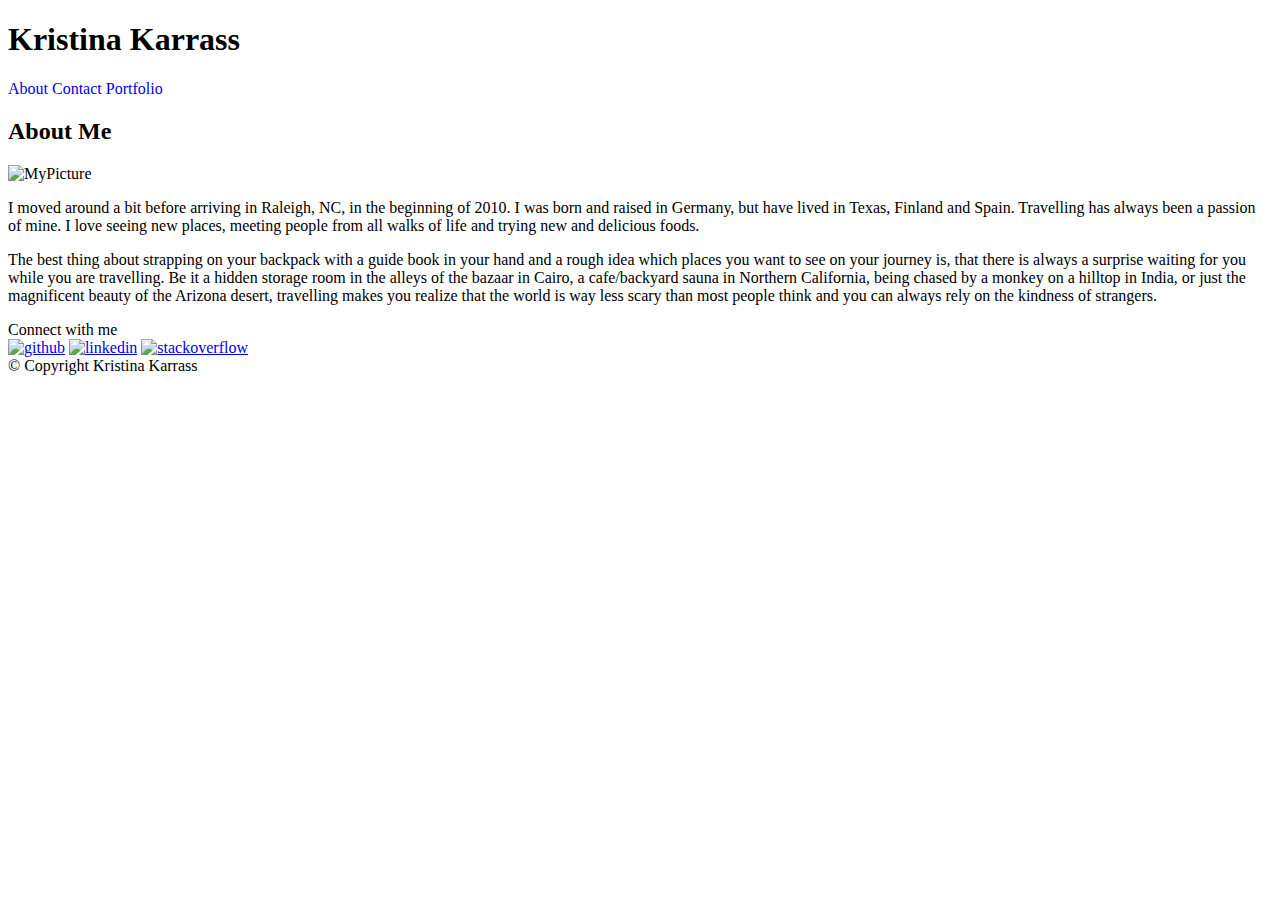
==== index.html @ 081cd3d4 "initial site files" ====
<!DOCTYPE html>
<html lang="en-us">
<head>
<meta charset="UTF-8">
<title>My Student Bio</title>
<link rel="stylesheet" type="text/css" href="assets/css/style.css">
<!-- <link rel="stylesheet" href="reset.css"> -->
</head>
<body>

	<div class="header">
		<h1>Kristina Karrass</h1>
		<div class="navigation">
			<a href="index.html" style="text-decoration: none">About</a> 
			<a href="contact.html" style="text-decoration: none">Contact</a> 
			<a href="portfolio.html" style="text-decoration: none">Portfolio</a>
		</div>
	</div>

	<div class="container">

		<div id="main-bio">
			<h2>About Me</h2>
			<img id="bio-image" src="assets/images/.." alt="MyPicture" style="width:200px; height:200px;">
			<p>I moved around a bit before arriving in Raleigh, NC, in the beginning of 2010. I was born and raised in Germany, but have lived in Texas, Finland and Spain. Travelling has always been a passion of mine. I love seeing new places, meeting people from all walks of life and trying new and delicious foods. 
			</p>
			<p>The best thing about strapping on your backpack with a guide book in your hand and a rough idea which places you want to see on your journey is, that there is always a surprise waiting for you while you are travelling. Be it a hidden storage room in the alleys of the bazaar in Cairo, a cafe/backyard sauna in Northern California, being chased by a monkey on a hilltop in India, or just the magnificent beauty of the Arizona desert, travelling makes you realize that the world is way less scary than most people think and you can always rely on the kindness of strangers.
			</p>
		</div>

	<div class="connect">
		<header>Connect with me</header>
			<nav role='navigation'>
				<a href="https://github.com/kristinakarrass" target="_blank"><img src="assets/images/github.png" alt="github" style="width: 50px; height: 50px;"></a>
				<a href="https://www.linkedin.com/in/kristina-karrass-05b01b134" target="_blank"><img src="assets/images/linkedin.png" alt="linkedin" style="width: 50px; height: 50px;"></a>
				<a href="http://stackoverflow.com/users/7407109/kri" target="_blank"><img src="assets/images/stackoverflow.png" alt="stackoverflow" style="width: 50px; height: 50px;"></a>
			</nav>
	</div>
</div>
	<div id="footer">&copy; Copyright Kristina Karrass</div>
</body>
</html>
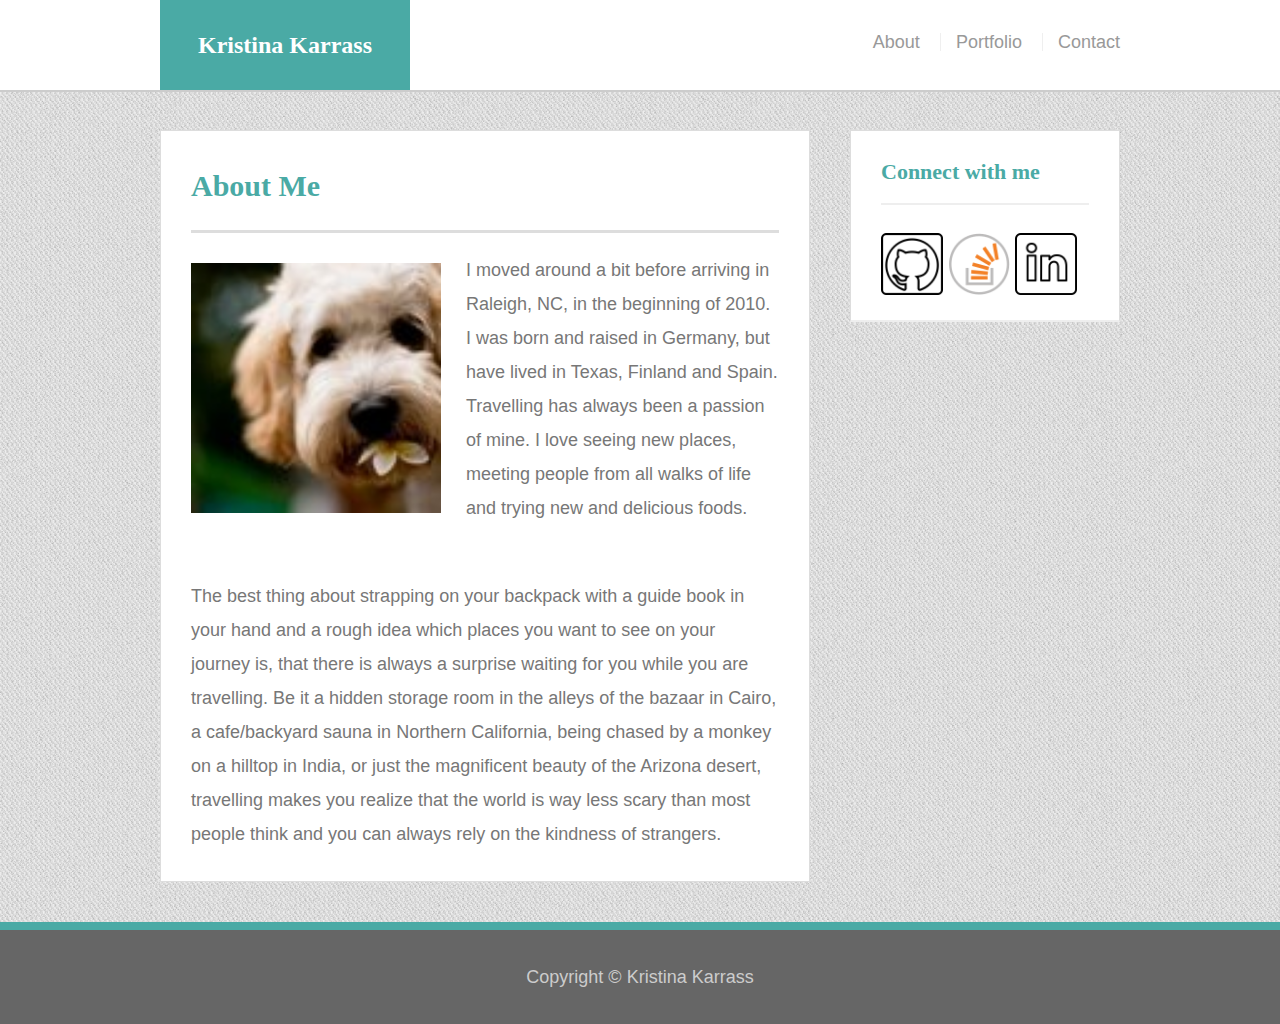
==== commit ac23abda: "responsive_portfolio" ====
--- a/index.html
+++ b/index.html
@@ -1,44 +1,58 @@
 <!DOCTYPE html>
 <html lang="en-us">
 <head>
-<meta charset="UTF-8">
-<title>My Student Bio</title>
-<link rel="stylesheet" type="text/css" href="assets/css/style.css">
-<!-- <link rel="stylesheet" href="reset.css"> -->
+	<meta charset="UTF-8">
+	<meta name="viewport" content="width=device width, initial-scale-1">
+	<title>Kristina Karrass</title>
+	<link rel="stylesheet" href="assets/css/reset.css">
+	<link rel="stylesheet" type="text/css" href="assets/css/style.css">
 </head>
 <body>
+	<header id="masterhead">
+		<div class="container">
+		<a href="index.html" id="logo">Kristina Karrass</a>
+		<nav>
+			<a href="index.html">About</a>
+			<a href="portfolio.html">Portfolio</a>
+			<a href="contact.html">Contact</a>
+		</nav>
+		</div>
+	</header>
 
-	<div class="header">
-		<h1>Kristina Karrass</h1>
-		<div class="navigation">
-			<a href="index.html" style="text-decoration: none">About</a> 
-			<a href="contact.html" style="text-decoration: none">Contact</a> 
-			<a href="portfolio.html" style="text-decoration: none">Portfolio</a>
-		</div>
-	</div>
+<div class="wrapper">
 
-	<div class="container">
+	<div id="main-container" class="container">
+<!-- this section is different on each page -->
+<!-- personal introduction -->
 
-		<div id="main-bio">
-			<h2>About Me</h2>
-			<img id="bio-image" src="assets/images/.." alt="MyPicture" style="width:200px; height:200px;">
-			<p>I moved around a bit before arriving in Raleigh, NC, in the beginning of 2010. I was born and raised in Germany, but have lived in Texas, Finland and Spain. Travelling has always been a passion of mine. I love seeing new places, meeting people from all walks of life and trying new and delicious foods. 
-			</p>
+		<section class="main-section">
+			<h1>About Me</h1>
+
+			<img class ="biopic" src="assets/images/profilepic.jpg" alt="Kristina Karrass">
+			<p>I moved around a bit before arriving in Raleigh, NC, in the beginning of 2010. I was born and raised in Germany, but have lived in Texas, Finland and Spain. Travelling has always been a passion of mine. I love seeing new places, meeting people from all walks of life and trying new and delicious foods.</p>
+			<br>
 			<p>The best thing about strapping on your backpack with a guide book in your hand and a rough idea which places you want to see on your journey is, that there is always a surprise waiting for you while you are travelling. Be it a hidden storage room in the alleys of the bazaar in Cairo, a cafe/backyard sauna in Northern California, being chased by a monkey on a hilltop in India, or just the magnificent beauty of the Arizona desert, travelling makes you realize that the world is way less scary than most people think and you can always rely on the kindness of strangers.
 			</p>
+		</section>
+
+<!-- This section (connect with me) is the same on each page -->
+		<section class="sidebar">
+			<div id="connect">
+				<h2>Connect with me</h2>
+
+					<a href="https://github.com/kristinakarrass" target="_blank"><img class="icons" src="assets/images/github.png" alt="github"></a>
+					<a href="http://stackoverflow.com/users/7407109/kri" target="_blank"><img class="icons" src="assets/images/stack.png" alt="stackoverflow"></a>
+					<a href="https://www.linkedin.com/in/kristina-karrass-05b01b134" target="_blank"><img class="icons" src="assets/images/linkedin.png" alt="linkedin"></a>
+					
+			</div>
+		</section>
+
 		</div>
-
-	<div class="connect">
-		<header>Connect with me</header>
-			<nav role='navigation'>
-				<a href="https://github.com/kristinakarrass" target="_blank"><img src="assets/images/github.png" alt="github" style="width: 50px; height: 50px;"></a>
-				<a href="https://www.linkedin.com/in/kristina-karrass-05b01b134" target="_blank"><img src="assets/images/linkedin.png" alt="linkedin" style="width: 50px; height: 50px;"></a>
-				<a href="http://stackoverflow.com/users/7407109/kri" target="_blank"><img src="assets/images/stackoverflow.png" alt="stackoverflow" style="width: 50px; height: 50px;"></a>
-			</nav>
-	</div>
 </div>
-	<div id="footer">&copy; Copyright Kristina Karrass</div>
+		<footer>
+			<div class="container">
+			Copyright &copy; Kristina Karrass
+			</div>
+		</footer>
 </body>
-</html>
-
-
+</html>--- a/assets/css/style.css
+++ b/assets/css/style.css
@@ -0,0 +1,339 @@
+* {
+	box-sizing: border-box;
+}
+
+body {
+	background-image: url('../images/fabric.png');
+	font-size: 18px;
+	line-height: 34px;
+	font-family: 'Arial', 'Helvetica Neue', Helvetica, sans-serif;
+	color: #777777;
+}
+
+.container {
+	width: 100%;
+	max-width: 960px;
+	clear: both;
+	margin: 0 auto;
+}
+
+h1, h2, h3, p {
+	margin-bottom: 20px;
+}
+
+p:last-child {
+	margin-bottom: 0;
+}
+
+h1, h2, h3 {
+	font-family: 'Georgia', Times, Times New Roman, serif;
+	font-weight: 700;
+	color: #4aaaa5;
+}
+
+h1 {
+	font-size: 30px;
+	line-height: 49px;
+	border-bottom: 3px solid #dddddd;
+	padding-bottom: 20px;
+}
+
+h2, h3 {
+	font-size: 22px;
+}
+
+/*headers*/
+
+#masterhead {
+	background-color: #ffffff;
+	margin: 0 0 30px;
+	z-index: 99;
+	color: #ffffff;
+	overflow: auto;
+	border-bottom: 2px solid #cccccc;
+	position: fixed;
+	width: 100%;
+}
+
+#logo {
+	width: 250px;
+	height: 90px;
+	background-color: #4aaaa5;
+	float: left;
+	font-family: 'Georgia', Times, Times New Roman, serif;
+	text-align: center;
+	line-height: 90px;
+	color: #ffffff;
+	font-weight: 700;
+	font-size: 24px;
+	text-decoration: none;
+}
+
+nav {
+	float: right;
+	margin-top: 25px;
+}
+
+nav a {
+	color: #999999;
+	text-decoration: none;
+	margin-left: 15px;
+	display: inline-block;
+	border-left: 1px solid #efefef;
+	padding-left: 15px;
+	line-height: 18px;
+}
+
+nav a:first-child {
+	border-left: 0 none;
+}
+
+/*make it pretty*/
+
+nav a:hover {
+	color: black;
+}
+
+nav a:active {
+	color: red;
+}
+
+/*main section*/
+
+#main-container {
+	padding-top: 130px;
+}
+
+.main-section {
+	background-color: #ffffff;
+	padding: 30px;
+	margin: 0 0 40px 0;
+	width: 100%;
+	max-width: 650px;
+	float: left;
+	border: 1px solid #dddddd;
+}
+
+.biopic {
+	width: 250px;
+	height: auto;
+	margin-top: 10px;
+	float: left;
+	margin-right: 25px;
+}
+
+/*sidebar*/
+
+.sidebar {
+	background-color: #ffffff;
+	padding: 30px;
+	width: 100%;
+	max-width: 270px;
+	float: right;
+	border: 1px solid #dddddd;
+	margin-bottom: 20px;
+}
+
+h3, .sidebar, h2 {
+	border-bottom: 2px solid #eeeeee;
+	padding-bottom: 20px;
+	line-height: 22px;
+}
+
+.icons {
+	width: 62px;
+	height: 62px;
+	margin-top: 8px;
+	margin-right: 5px;
+}
+
+.icons:last-child {
+	margin-right: 0;
+}
+
+/* footer */
+
+footer {
+	background-color: #666666;
+	color: #ffffff;
+	padding: 30px 0;
+	clear: both;
+	border-top: 8px solid #4aaaa5;
+	color: #cccccc;
+	font-size: 18px;
+	text-align: center;
+}
+
+/* portfolio page*/
+
+.images {
+	width: 274px;
+	overflow: auto;
+	position: relative;
+	float: left;
+	margin: 20px 0 25px;
+}
+
+.images:nth-child(even) {
+	margin-right: 40px;
+}
+
+.images img {
+	width: 100%;
+	border: 0 none;
+}
+
+.images h3 {
+	border-bottom: 0;
+	background-color: #4aaaa5;
+	color: #ffffff;
+	text-align: center;
+	position: absolute;
+	bottom: 40px;
+	padding: 15px;
+	width: 100%;
+	line-height: 30px;
+	margin-bottom: 0;
+	font-weight: 300;
+}
+
+/* Contact page*/
+
+#contact-form ul {
+	margin-bottom: 10px;
+}
+
+#contact-form li {
+	margin-bottom: 10px;
+}
+
+label,
+input[type=text],
+input[type=email],
+textarea {
+	display: block;
+	width: 100%;
+}
+
+input[type=text],
+input[type=email],
+textarea {
+	height: 35px;
+	border: 1px solid #dddddd;
+	padding: 0 10px;
+	font-size: 14px;
+}
+
+textarea {
+	height: 200px;
+}
+
+input[type=submit] {
+	background-color: #4aaaa5;
+	border: 0 none;
+	color: #ffffff;
+	font-size: 18px;
+	cursor: pointer;
+}
+
+/*media queries for responsiveness*/
+
+@media screen and (max-width: 980px) {
+
+	.wrapper {
+		max-width: 960px;
+		padding: 30px;
+	}
+
+	.main-section {
+		max-width: 430px;
+	}
+
+	#masterhead {
+		max-width: 960px;
+	}
+
+	.container nav a:last-child {
+		padding-right: 20px;
+	}
+
+	#logo {
+		margin-left: 30px;
+	}
+
+	.biopic {
+		width: 100%;
+		height: auto;
+		margin-bottom: 30px;
+	}
+
+	.images {
+		width: 100%;
+		height: auto;
+
+	}
+
+}
+
+@media screen and (max-width: 768px) {
+
+	.wrapper {
+		max-width: 750px;
+		padding: 30px;
+	}
+	.sidebar {
+		float: left;
+		max-width: 750px;
+		text-align: center;
+	}
+	
+	.icons {
+		margin-left: 25px;
+		margin-right: 25px;
+	}
+
+	.main-section {
+		max-width: 750px;
+	}
+
+	.container nav a:last-child {
+		padding-right: 20px;
+	}
+
+
+}
+
+@media screen and (max-width: 640px) {
+
+	.wrapper {
+		max-width: 620px;
+		padding: 20px;
+	}
+
+	#masterhead{
+		position: fixed;
+	}
+
+	#logo {
+		width: 100%;
+		margin-left: 0;
+	}
+
+	.main-section {
+		margin-top: 40px;
+	}
+	
+	.container nav {
+		width: 100%;
+		text-align: center;
+		padding-bottom: 20px;
+	}
+
+	.biopic {
+		width: 100%;
+		height: auto;
+		margin-bottom: 30px;
+	}
+
+
+}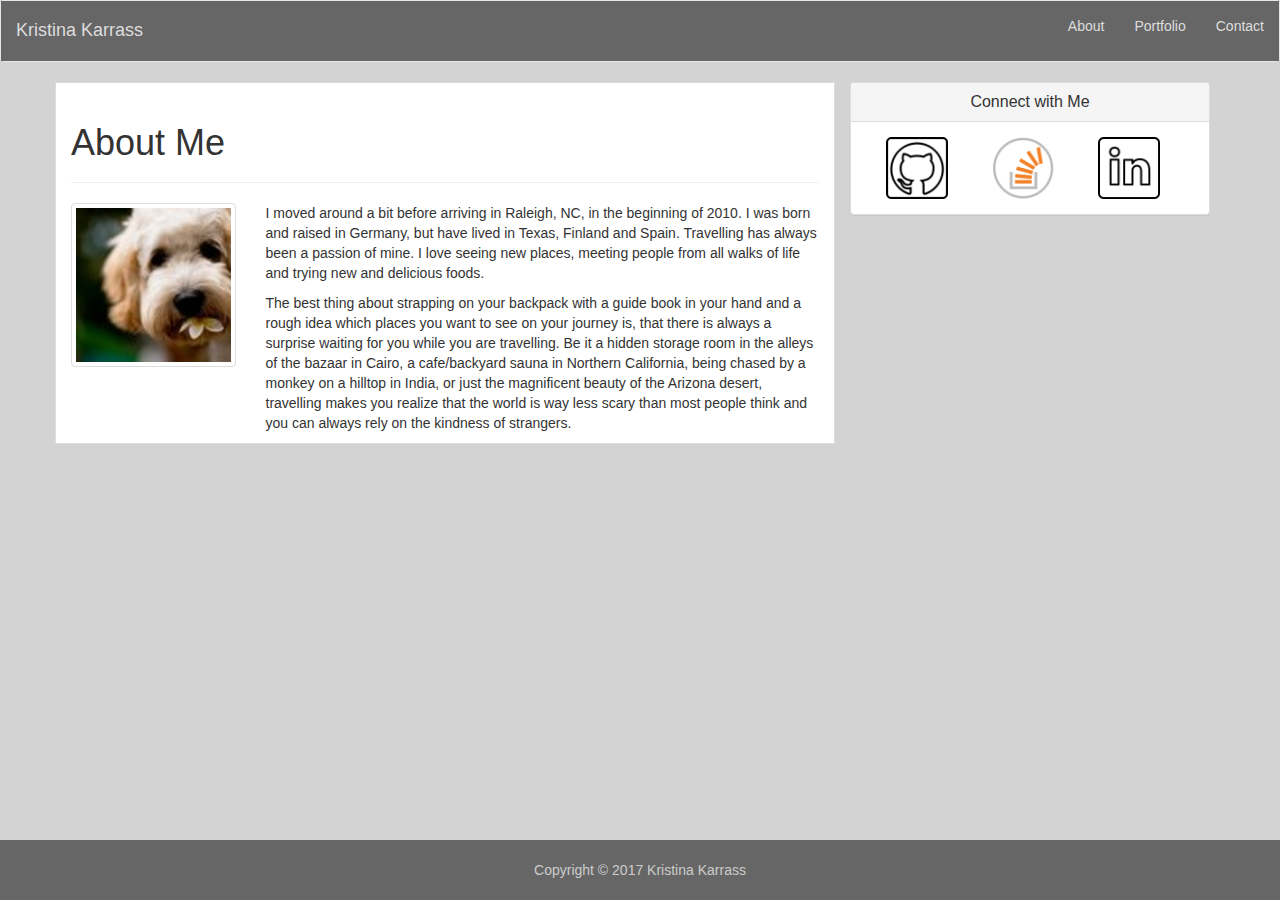
==== commit 7e4f6d11: "sunday commit" ====
--- a/index.html
+++ b/index.html
@@ -1,58 +1,73 @@
 <!DOCTYPE html>
 <html lang="en-us">
 <head>
+	<title>Kristina Karrass</title>
 	<meta charset="UTF-8">
-	<meta name="viewport" content="width=device width, initial-scale-1">
-	<title>Kristina Karrass</title>
-	<link rel="stylesheet" href="assets/css/reset.css">
+	<link rel="stylesheet" href="https://maxcdn.bootstrapcdn.com/bootstrap/3.3.7/css/bootstrap.min.css" integrity="sha384-BVYiiSIFeK1dGmJRAkycuHAHRg32OmUcww7on3RYdg4Va+PmSTsz/K68vbdEjh4u" crossorigin="anonymous">
 	<link rel="stylesheet" type="text/css" href="assets/css/style.css">
 </head>
 <body>
-	<header id="masterhead">
-		<div class="container">
-		<a href="index.html" id="logo">Kristina Karrass</a>
-		<nav>
-			<a href="index.html">About</a>
-			<a href="portfolio.html">Portfolio</a>
-			<a href="contact.html">Contact</a>
-		</nav>
+<!-- navbar -->
+<nav class="navbar navbar-default">
+  <div class="container-fluid">
+  	<div class="row">
+  		<div class="col-xs-12 col-sm-6 col-md-4 col-lg-4">
+    		<div class="navbar-header">
+      			<a class="navbar-brand" href="index.html">Kristina Karrass</a>
+    		</div>
+    	</div>
+	
+		<div class="col-xs-12 col-sm-6 col-md-offset-4 col-md-4 col-lg-offset-4 col-lg-4" style="background-color: #666666; color: #cccccc;">
+      		<ul class="nav navbar-nav navbar-right">
+        		<li><a href="index.html">About</a></li>
+        		<li><a href="portfolio.html">Portfolio</a></li>
+        		<li><a href="contact.html">Contact</a></li>  
+      		</ul>
+      	</div>
+      </div>
+  </div><!-- /.container-fluid -->
+</nav>
+
+<!-- main content -->
+<div class="container">
+	<div class="row">
+		<div class="col-xs-12 col-sm-12 col-md-7 col-lg-8" id="main-section" style="border: 1px solid #dddddd; background-color: #ffffff;">
+			<div class="page-header">
+ 				<h1>About Me</h1>
+			</div>
+			<!-- row with image and paragraph -->
+			<div class="row">
+			  <div class="col-xs-12 col-sm-6 col-md-12 col-lg-3">
+			      <img src="assets/images/profilepic.jpg" alt="KristinaKarrass" class="thumbnail">
+			  </div>    
+			  <div class="col-xs-12 col-sm-6 col-md-12 col-lg-9">
+			      <div class="caption">
+			        <p>I moved around a bit before arriving in Raleigh, NC, in the beginning of 2010. I was born and raised in Germany, but have lived in Texas, Finland and Spain. Travelling has always been a passion of mine. I love seeing new places, meeting people from all walks of life and trying new and delicious foods.</p>
+
+					<p>The best thing about strapping on your backpack with a guide book in your hand and a rough idea which places you want to see on your journey is, that there is always a surprise waiting for you while you are travelling. Be it a hidden storage room in the alleys of the bazaar in Cairo, a cafe/backyard sauna in Northern California, being chased by a monkey on a hilltop in India, or just the magnificent beauty of the Arizona desert, travelling makes you realize that the world is way less scary than most people think and you can always rely on the kindness of strangers.</p>
+			      </div>
+ 			 </div>
+			</div>
 		</div>
-	</header>
-
-<div class="wrapper">
-
-	<div id="main-container" class="container">
-<!-- this section is different on each page -->
-<!-- personal introduction -->
-
-		<section class="main-section">
-			<h1>About Me</h1>
-
-			<img class ="biopic" src="assets/images/profilepic.jpg" alt="Kristina Karrass">
-			<p>I moved around a bit before arriving in Raleigh, NC, in the beginning of 2010. I was born and raised in Germany, but have lived in Texas, Finland and Spain. Travelling has always been a passion of mine. I love seeing new places, meeting people from all walks of life and trying new and delicious foods.</p>
-			<br>
-			<p>The best thing about strapping on your backpack with a guide book in your hand and a rough idea which places you want to see on your journey is, that there is always a surprise waiting for you while you are travelling. Be it a hidden storage room in the alleys of the bazaar in Cairo, a cafe/backyard sauna in Northern California, being chased by a monkey on a hilltop in India, or just the magnificent beauty of the Arizona desert, travelling makes you realize that the world is way less scary than most people think and you can always rely on the kindness of strangers.
-			</p>
-		</section>
-
-<!-- This section (connect with me) is the same on each page -->
-		<section class="sidebar">
-			<div id="connect">
-				<h2>Connect with me</h2>
-
-					<a href="https://github.com/kristinakarrass" target="_blank"><img class="icons" src="assets/images/github.png" alt="github"></a>
+<!-- sidebar -->
+		<div class="col-xs-12 col-sm-12 col-md-5 col-lg-4">
+			<div class="panel panel-default">
+  				<div class="panel-heading">
+   				 	<h3 class="panel-title">Connect with Me</h3>
+  				</div>
+  				<div class="panel-body">
+   					 <a href="https://github.com/kristinakarrass" target="_blank"><img class="icons" src="assets/images/github.png" alt="github"></a>
 					<a href="http://stackoverflow.com/users/7407109/kri" target="_blank"><img class="icons" src="assets/images/stack.png" alt="stackoverflow"></a>
 					<a href="https://www.linkedin.com/in/kristina-karrass-05b01b134" target="_blank"><img class="icons" src="assets/images/linkedin.png" alt="linkedin"></a>
-					
+  				</div>
 			</div>
-		</section>
+		</div>
+	</div>
+</div>
 
-		</div>
-</div>
-		<footer>
-			<div class="container">
-			Copyright &copy; Kristina Karrass
-			</div>
-		</footer>
+<footer>
+		Copyright &copy; 2017 Kristina Karrass
+</footer>
+
 </body>
 </html>--- a/assets/css/style.css
+++ b/assets/css/style.css
@@ -1,339 +1,102 @@
-* {
-	box-sizing: border-box;
+body {
+	margin: 0 0 80px;
+	padding: 0;
+	background-color: lightgrey;
 }
 
-body {
-	background-image: url('../images/fabric.png');
-	font-size: 18px;
-	line-height: 34px;
-	font-family: 'Arial', 'Helvetica Neue', Helvetica, sans-serif;
-	color: #777777;
+html {
+	min-height: 100%;
+	bottom-margin: 80px;
+	position: relative;
 }
 
-.container {
-	width: 100%;
-	max-width: 960px;
-	clear: both;
-	margin: 0 auto;
+.panel-body a{
+	margin: 0 20px;
 }
 
-h1, h2, h3, p {
+img.thumbnail {
+	width: 100%;
+	height: 100%;
+}
+
+/*links in contact form*/
+.icons {
+	width: 62px;
+	height: 62px;
+}
+
+.panel-title {
+	text-align: center;
+}
+
+/*navbar settings*/
+.container-fluid {
+	width: 100%;
+	height: 60px;
+	line-height: 60px;
+	background-color: #666666;
+	color: #cccccc;
+	text-align: center;
+}
+
+
+/*color navbar font and alignment*/
+.navbar-default .navbar-brand {
+    color: #dddddd;
+}
+
+.navbar-default .navbar-nav>li>a {
+    color: #dddddd;
+}
+
+.nav li {
+	display: inline-block;
+}
+
+.navbar-brand {
+	float: none;
+	}
+
+/*portfolio pics*/
+.portfolio {
+	width: 100%;
+	height: auto;
+	position: relative;
+}
+
+/*header portfolio pics*/
+.thumbnail h2 {
+	position: absolute;
+	bottom: 50px;
+	text-align: center;
+	color: white;
+	padding: 10px;
+	width: 90%;
+	/*background-color: #666666;*/
+}
+
+/*margin under submit button*/
+.btn {
 	margin-bottom: 20px;
 }
 
-p:last-child {
-	margin-bottom: 0;
+.img-responsive {
+	width: 100%;
+	position: relative;
 }
 
-h1, h2, h3 {
-	font-family: 'Georgia', Times, Times New Roman, serif;
-	font-weight: 700;
-	color: #4aaaa5;
+
+footer {
+	position: absolute;
+	left: 0;
+	bottom: 0;
+	height: 60px;
+	width: 100%;
+	clear: both;
+	padding: 20px;
+	background-color: #666666;
+	text-align: center;
+	font-size: 14px;
+	color: #cccccc;
 }
 
-h1 {
-	font-size: 30px;
-	line-height: 49px;
-	border-bottom: 3px solid #dddddd;
-	padding-bottom: 20px;
-}
-
-h2, h3 {
-	font-size: 22px;
-}
-
-/*headers*/
-
-#masterhead {
-	background-color: #ffffff;
-	margin: 0 0 30px;
-	z-index: 99;
-	color: #ffffff;
-	overflow: auto;
-	border-bottom: 2px solid #cccccc;
-	position: fixed;
-	width: 100%;
-}
-
-#logo {
-	width: 250px;
-	height: 90px;
-	background-color: #4aaaa5;
-	float: left;
-	font-family: 'Georgia', Times, Times New Roman, serif;
-	text-align: center;
-	line-height: 90px;
-	color: #ffffff;
-	font-weight: 700;
-	font-size: 24px;
-	text-decoration: none;
-}
-
-nav {
-	float: right;
-	margin-top: 25px;
-}
-
-nav a {
-	color: #999999;
-	text-decoration: none;
-	margin-left: 15px;
-	display: inline-block;
-	border-left: 1px solid #efefef;
-	padding-left: 15px;
-	line-height: 18px;
-}
-
-nav a:first-child {
-	border-left: 0 none;
-}
-
-/*make it pretty*/
-
-nav a:hover {
-	color: black;
-}
-
-nav a:active {
-	color: red;
-}
-
-/*main section*/
-
-#main-container {
-	padding-top: 130px;
-}
-
-.main-section {
-	background-color: #ffffff;
-	padding: 30px;
-	margin: 0 0 40px 0;
-	width: 100%;
-	max-width: 650px;
-	float: left;
-	border: 1px solid #dddddd;
-}
-
-.biopic {
-	width: 250px;
-	height: auto;
-	margin-top: 10px;
-	float: left;
-	margin-right: 25px;
-}
-
-/*sidebar*/
-
-.sidebar {
-	background-color: #ffffff;
-	padding: 30px;
-	width: 100%;
-	max-width: 270px;
-	float: right;
-	border: 1px solid #dddddd;
-	margin-bottom: 20px;
-}
-
-h3, .sidebar, h2 {
-	border-bottom: 2px solid #eeeeee;
-	padding-bottom: 20px;
-	line-height: 22px;
-}
-
-.icons {
-	width: 62px;
-	height: 62px;
-	margin-top: 8px;
-	margin-right: 5px;
-}
-
-.icons:last-child {
-	margin-right: 0;
-}
-
-/* footer */
-
-footer {
-	background-color: #666666;
-	color: #ffffff;
-	padding: 30px 0;
-	clear: both;
-	border-top: 8px solid #4aaaa5;
-	color: #cccccc;
-	font-size: 18px;
-	text-align: center;
-}
-
-/* portfolio page*/
-
-.images {
-	width: 274px;
-	overflow: auto;
-	position: relative;
-	float: left;
-	margin: 20px 0 25px;
-}
-
-.images:nth-child(even) {
-	margin-right: 40px;
-}
-
-.images img {
-	width: 100%;
-	border: 0 none;
-}
-
-.images h3 {
-	border-bottom: 0;
-	background-color: #4aaaa5;
-	color: #ffffff;
-	text-align: center;
-	position: absolute;
-	bottom: 40px;
-	padding: 15px;
-	width: 100%;
-	line-height: 30px;
-	margin-bottom: 0;
-	font-weight: 300;
-}
-
-/* Contact page*/
-
-#contact-form ul {
-	margin-bottom: 10px;
-}
-
-#contact-form li {
-	margin-bottom: 10px;
-}
-
-label,
-input[type=text],
-input[type=email],
-textarea {
-	display: block;
-	width: 100%;
-}
-
-input[type=text],
-input[type=email],
-textarea {
-	height: 35px;
-	border: 1px solid #dddddd;
-	padding: 0 10px;
-	font-size: 14px;
-}
-
-textarea {
-	height: 200px;
-}
-
-input[type=submit] {
-	background-color: #4aaaa5;
-	border: 0 none;
-	color: #ffffff;
-	font-size: 18px;
-	cursor: pointer;
-}
-
-/*media queries for responsiveness*/
-
-@media screen and (max-width: 980px) {
-
-	.wrapper {
-		max-width: 960px;
-		padding: 30px;
-	}
-
-	.main-section {
-		max-width: 430px;
-	}
-
-	#masterhead {
-		max-width: 960px;
-	}
-
-	.container nav a:last-child {
-		padding-right: 20px;
-	}
-
-	#logo {
-		margin-left: 30px;
-	}
-
-	.biopic {
-		width: 100%;
-		height: auto;
-		margin-bottom: 30px;
-	}
-
-	.images {
-		width: 100%;
-		height: auto;
-
-	}
-
-}
-
-@media screen and (max-width: 768px) {
-
-	.wrapper {
-		max-width: 750px;
-		padding: 30px;
-	}
-	.sidebar {
-		float: left;
-		max-width: 750px;
-		text-align: center;
-	}
-	
-	.icons {
-		margin-left: 25px;
-		margin-right: 25px;
-	}
-
-	.main-section {
-		max-width: 750px;
-	}
-
-	.container nav a:last-child {
-		padding-right: 20px;
-	}
-
-
-}
-
-@media screen and (max-width: 640px) {
-
-	.wrapper {
-		max-width: 620px;
-		padding: 20px;
-	}
-
-	#masterhead{
-		position: fixed;
-	}
-
-	#logo {
-		width: 100%;
-		margin-left: 0;
-	}
-
-	.main-section {
-		margin-top: 40px;
-	}
-	
-	.container nav {
-		width: 100%;
-		text-align: center;
-		padding-bottom: 20px;
-	}
-
-	.biopic {
-		width: 100%;
-		height: auto;
-		margin-bottom: 30px;
-	}
-
-
-}